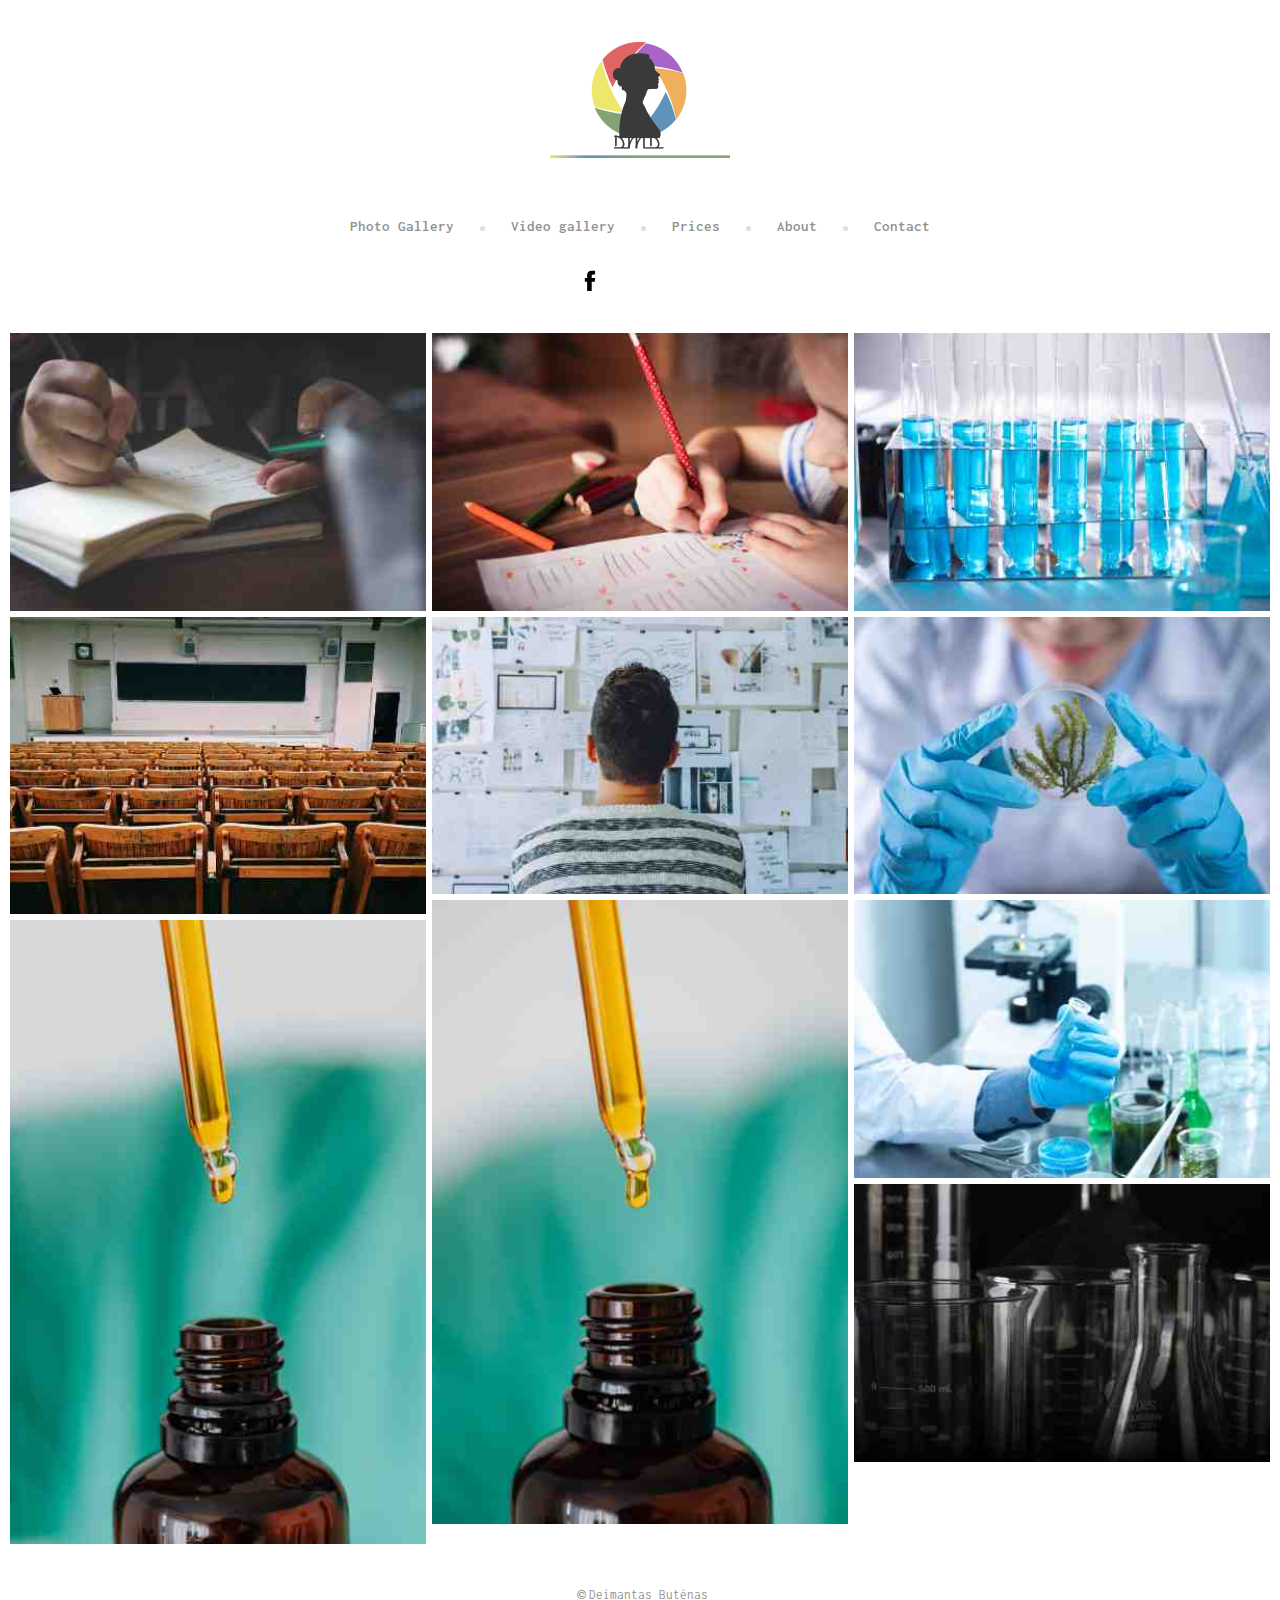
==== project/index.html @ 4a000339 "fixed fb-like-button background bug" ====
<!DOCTYPE html>
<html lang="en">
  <head>
    <!-- Global site tag (gtag.js) - Google Analytics -->

    <meta charset="utf-8" />
    <link rel="icon" href="favicon.ico" />
    <meta name="viewport" content="width=device-width, initial-scale=1.0" />
    <meta name="theme-color" content="#000000" />
    <meta name="description" content="Gallery page"/>
    <meta name="title" content="Photos - DMD">
    <meta name="author" content="Deimantas Butėnas, email@aaa.com">
    <meta name="subject" content="Photo gallery">
    <meta name="url" content="https://www.deimantasbutenas.lt/galleries/">
    <meta http-equiv="X-UA-Compatible" content="IE=edge" />
    
    <!--<link rel="apple-touch-icon" href="%PUBLIC_URL%/logo192.png" />-->

    <link rel="stylesheet" type="text/css" href="styles/global-style.css" media="screen">
    <link rel="stylesheet" type="text/css" href="styles/photo-gallery-style.css" media="screen">
    <link rel="stylesheet" type="text/css" href="styles/lightbox-slides-style.css" media="screen">
    <link href="https://fonts.googleapis.com/css2?family=Inconsolata:wght@400;500;600;700&family=Open+Sans:wght@400;600;700&display=swap" rel="stylesheet">

    <title>Photos - DMD</title>
  </head>
  <body>
    <div id="fb-root"></div>
    <script async defer crossorigin="anonymous" src="https://connect.facebook.net/en_GB/sdk.js#xfbml=1&version=v7.0"></script>
    
    <header class="photo-gallery-header">
      <a href="https://deimantasbutenas.lt/">
        <img src="logo.png" alt="Page logo" title="Go to home page" class="page-logo">
      </a>
      <div class="mobile-navigation-bar noSelect" onclick="toggleMobileNavigation()">
        <div></div>
        <div></div>
        <div></div>
      </div>
      <nav id="top-navigation">
        <ul class="navigation">
          <li>
              <a href="https://deimantasbutenas.lt/galleries/" title="Go to galleries page">Photo Gallery</a>
              <span class="nav-dot"></span>
          </li>
          <li>
              <a href="https://deimantasbutenas.lt/videos/" title="Go to videos page">Video gallery</a>
              <span class="nav-dot"></span>
          </li>
          <li>
            <a href="https://deimantasbutenas.lt/prices/" title="Go to prices page">Prices</a>
            <span class="nav-dot"></span>
          </li>
          <li>
              <a href="https://deimantasbutenas.lt/about/" title="Go to about page">About</a>
              <span class="nav-dot"></span>
          </li>
          <li>
              <a href="https://deimantasbutenas.lt/contact/" title="Go to contact page">Contact</a>
          </li>
        </ul>
      </nav>
      <div id="top-social-media-icons" class="social-media-icons">
          <ul>
              <li>
                <a href="https://facebook.com/" target="_blank" class="fb-icon">             
                  <svg xmlns="http://www.w3.org/2000/svg" width="24px" height="24px" viewBox="0 -150 1000 1000"><path fill="currentColor" d="M570.5 310h144l-17 159h-127v460h-190V469h-95V310h95v-95c0-68 16-119.3 48-154s84.7-52 158-52h126v158h-79c-14.7 0-26.3 1.3-35 4s-15 7-19 13-6.3 12.3-7 19-1.3 16-2 28v79z"></path></svg>
                </a>
              </li>
              <li class="fb-li-element" style="background: url(fb-like-button.png);">
                <div class="fb-like" data-href="https://developers.facebook.com/docs/plugins/" data-width="" data-layout="button_count" data-action="like" data-size="small" data-share="false"></div>
              </li>
          </ul>
      </div>
    </header>

    <main>
        <div class="page-content">
            <!-- Compressed images on page used to open the lightbox -->
            <div class="container all-photos">
                <div class="box cursor" onclick="openModal();currentSlide(1)"><div class="hover-overlay"></div><img class="lazyload" src="images/testgallery/blurry/img1.jpg" data-src="images/testgallery/compressed-small/img1.jpg"></div>
                <div class="box cursor" onclick="openModal();currentSlide(2)"><div class="hover-overlay"></div><img class="lazyload" src="images/testgallery/blurry/img2.jpg" data-src="images/testgallery/compressed-small/img2.jpg"></div>
                <div class="box cursor" onclick="openModal();currentSlide(3)"><div class="hover-overlay"></div><img class="lazyload" src="images/testgallery/blurry/img3.jpg" data-src="images/testgallery/compressed-small/img3.jpg"></div>
                <div class="box cursor" onclick="openModal();currentSlide(4)"><div class="hover-overlay"></div><img class="lazyload" src="images/testgallery/blurry/img4.jpg" data-src="images/testgallery/compressed-small/img4.jpg"></div>
                <div class="box cursor" onclick="openModal();currentSlide(5)"><div class="hover-overlay"></div><img class="lazyload" src="images/testgallery/blurry/img5.jpg" data-src="images/testgallery/compressed-small/img5.jpg"></div>
                <div class="box cursor" onclick="openModal();currentSlide(6)"><div class="hover-overlay"></div><img class="lazyload" src="images/testgallery/blurry/img6.jpg" data-src="images/testgallery/compressed-small/img6.jpg"></div>
                <div class="box cursor" onclick="openModal();currentSlide(7)"><div class="hover-overlay"></div><img class="lazyload" src="images/testgallery/blurry/img7.jpg" data-src="images/testgallery/compressed-small/img7.jpg"></div>
                <div class="box cursor" onclick="openModal();currentSlide(8)"><div class="hover-overlay"></div><img class="lazyload" src="images/testgallery/blurry/img8.jpg" data-src="images/testgallery/compressed-small/img8.jpg"></div>
                <div class="box cursor" onclick="openModal();currentSlide(9)"><div class="hover-overlay"></div><img class="lazyload" src="images/testgallery/blurry/img9.jpg" data-src="images/testgallery/compressed-small/img9.jpg"></div>
                <div class="box cursor" onclick="openModal();currentSlide(10)"><div class="hover-overlay"></div><img class="lazyload" src="images/testgallery/blurry/img10.jpg" data-src="images/testgallery/compressed-small/img10.jpg"></div>
            </div>
    
            <!-- The Modal/Lightbox -->
            <div id="myModal" class="modal">
                <!-- Control button for closing the modal(slides) -->
                <button type="button" class="close cursor" onclick="closeModal()">&times;</button>
            
                <!-- High quality images -->
                <div class="mySlides cursor noSelect">
                  <div onclick="plusSlides(-1)" class="image-overlay-left"></div>
                  <div onclick="plusSlides(1)" class="image-overlay-right"></div>
                  <div class="modal-image-wrapper">
                    <img class="lazyload" data-src="images/testgallery/compressed-big/img1.jpg">
                  </div>
                </div>
                <div class="mySlides cursor noSelect">
                  <div onclick="plusSlides(-1)" class="image-overlay-left"></div>
                  <div onclick="plusSlides(1)" class="image-overlay-right"></div>
                  <div class="modal-image-wrapper">
                    <img class="lazyload" data-src="images/testgallery/compressed-big/img2.jpg">
                  </div>
                </div>
                <div class="mySlides cursor noSelect">
                  <div onclick="plusSlides(-1)" class="image-overlay-left"></div>
                  <div onclick="plusSlides(1)" class="image-overlay-right"></div>
                  <div class="modal-image-wrapper">
                    <img class="lazyload" data-src="images/testgallery/compressed-big/img3.jpg">
                  </div>
                </div>
                <div class="mySlides cursor noSelect">
                  <div onclick="plusSlides(-1)" class="image-overlay-left"></div>
                  <div onclick="plusSlides(1)" class="image-overlay-right"></div>
                  <div class="modal-image-wrapper">
                    <img class="lazyload" data-src="images/testgallery/compressed-big/img4.jpg">
                  </div>
                </div>
                <div class="mySlides cursor noSelect">
                  <div onclick="plusSlides(-1)" class="image-overlay-left"></div>
                  <div onclick="plusSlides(1)" class="image-overlay-right"></div>
                  <div class="modal-image-wrapper">
                    <img class="lazyload" data-src="images/testgallery/compressed-big/img5.jpg">
                  </div>
                </div>
                <div class="mySlides cursor noSelect">
                  <div onclick="plusSlides(-1)" class="image-overlay-left"></div>
                  <div onclick="plusSlides(1)" class="image-overlay-right"></div>
                  <div class="modal-image-wrapper">
                    <img class="lazyload" data-src="images/testgallery/compressed-big/img6.jpg">
                  </div>
                </div>
                <div class="mySlides cursor noSelect">
                  <div onclick="plusSlides(-1)" class="image-overlay-left"></div>
                  <div onclick="plusSlides(1)" class="image-overlay-right"></div>
                  <div class="modal-image-wrapper">
                    <img class="lazyload" data-src="images/testgallery/compressed-big/img7.jpg">
                  </div>
                </div>
                <div class="mySlides cursor noSelect">
                  <div onclick="plusSlides(-1)" class="image-overlay-left"></div>
                  <div onclick="plusSlides(1)" class="image-overlay-right"></div>
                  <div class="modal-image-wrapper">
                    <img class="lazyload" data-src="images/testgallery/compressed-big/img8.jpg">
                  </div>
                </div>
                <div class="mySlides cursor noSelect">
                  <div onclick="plusSlides(-1)" class="image-overlay-left"></div>
                  <div onclick="plusSlides(1)" class="image-overlay-right"></div>
                  <div class="modal-image-wrapper">
                    <img class="lazyload" data-src="images/testgallery/compressed-big/img9.jpg">
                  </div>
                </div>
                <div class="mySlides cursor noSelect">
                  <div onclick="plusSlides(-1)" class="image-overlay-left"></div>
                  <div onclick="plusSlides(1)" class="image-overlay-right"></div>
                  <div class="modal-image-wrapper">
                    <img class="lazyload" data-src="images/testgallery/compressed-big/img10.jpg">
                  </div>
                </div>
            
                <!-- Next/previous image controls -->
                <button type="button" class="prev cursor noSelect" onclick="plusSlides(-1)">
                  <svg width="22" height="42" viewBox="0 0 22 42" xmlns="http://www.w3.org/2000/svg"><path d="M2.615 21L21.708 1.907c.39-.39.39-1.023 0-1.413-.394-.393-1.024-.39-1.414 0l-19.8 19.8C.297 20.49.2 20.744.2 21c0 .257.098.51.293.706l19.8 19.8c.39.39 1.024.39 1.414 0 .393-.393.39-1.023 0-1.413L2.616 21z" fill-rule="evenodd"></path></svg>
                </button>

                <button type="button" class="next cursor noSelect" onclick="plusSlides(1)">
                  <svg width="22" height="42" viewBox="0 0 22 42" xmlns="http://www.w3.org/2000/svg"><path d="M19.385 21L.292 40.093c-.39.39-.39 1.023 0 1.413.394.393 1.024.39 1.414 0l19.8-19.8c.196-.195.293-.45.293-.705 0-.257-.098-.51-.293-.706L1.707.494C1.316.103.682.103.292.493c-.393.393-.39 1.023 0 1.413L19.384 21z" fill-rule="evenodd"></path></svg>
                </button>
            
                <!-- Thumbnail images -->
                <div class="scrolling-thumbnail-row">
                    <div class="column"><img class="lightbox-thumbnail cursor" src="images/testgallery/thumbnails/img1.jpg" onclick="currentSlide(1)"></div>
                    <div class="column"><img class="lightbox-thumbnail cursor" src="images/testgallery/thumbnails/img2.jpg" onclick="currentSlide(2)"></div>
                    <div class="column"><img class="lightbox-thumbnail cursor" src="images/testgallery/thumbnails/img3.jpg" onclick="currentSlide(3)"></div>
                    <div class="column"><img class="lightbox-thumbnail cursor" src="images/testgallery/thumbnails/img4.jpg" onclick="currentSlide(4)"></div>
                    <div class="column"><img class="lightbox-thumbnail cursor" src="images/testgallery/thumbnails/img5.jpg" onclick="currentSlide(5)"></div>
                    <div class="column"><img class="lightbox-thumbnail cursor" src="images/testgallery/thumbnails/img6.jpg" onclick="currentSlide(6)"></div>
                    <div class="column"><img class="lightbox-thumbnail cursor" src="images/testgallery/thumbnails/img7.jpg" onclick="currentSlide(7)"></div>
                    <div class="column"><img class="lightbox-thumbnail cursor" src="images/testgallery/thumbnails/img8.jpg" onclick="currentSlide(8)"></div>
                    <div class="column"><img class="lightbox-thumbnail cursor" src="images/testgallery/thumbnails/img9.jpg" onclick="currentSlide(9)"></div>
                    <div class="column"><img class="lightbox-thumbnail cursor" src="images/testgallery/thumbnails/img10.jpg" onclick="currentSlide(10)"></div>
                </div>
            </div>
        </div>
    </main>

    <footer>
      <div class="footer-content">
        <span>&#169;</span>
        <p>Deimantas Butėnas</p>
      </div>
    </footer>

    <script src="scripts/observe-fb-like-button.js"></script>
    <script src="https://cdn.jsdelivr.net/npm/vanilla-lazyload@16.1.0/dist/lazyload.min.js"></script>
    <script src="scripts/lazyload.js"></script>
    <script src="scripts/toggle-mobile-navigation.js"></script>
    <script src="scripts/lightbox-modal-script.js"></script>
    <script src="scripts/swipe-events.js"></script>
  </body>
</html>
---- project/styles/global-style.css ----
@-webkit-keyframes transitionIn {
  from {
    opacity: 0;
  }
  to {
    opacity: 1;
  }
}

@keyframes transitionIn {
  from {
    opacity: 0;
  }
  to {
    opacity: 1;
  }
}

html, body {
  font-family: 'Inconsolata', monospace !important;
  scroll-behavior: smooth;
  -webkit-box-sizing: border-box;
          box-sizing: border-box;
  margin: 0;
  padding: 0;
  height: 100%;
  font-family: sans-serif;
  display: -webkit-box;
  display: -ms-flexbox;
  display: flex;
  -webkit-box-orient: vertical;
  -webkit-box-direction: normal;
      -ms-flex-direction: column;
          flex-direction: column;
  -webkit-animation: transitionIn 0.3s;
          animation: transitionIn 0.3s;
}

header {
  height: 300px;
  text-align: center;
  margin-bottom: 24px;
}

header .page-logo {
  width: auto;
  height: 200px;
}

header .mobile-navigation-bar {
  display: none;
  position: absolute;
  right: 0;
  margin: 28px 16px 0 0;
  padding: 8px;
  cursor: pointer;
}

header .mobile-navigation-bar div {
  width: 20px;
  height: 3px;
  background-color: #919191;
  margin: 3px 0;
  -webkit-user-select: none;
     -moz-user-select: none;
      -ms-user-select: none;
          user-select: none;
}

header h1 a,
header ul.navigation a {
  text-decoration: none;
  color: #919191;
  cursor: pointer;
}

header ul {
  padding: 0;
}

header nav ul li a {
  -webkit-transition: color 0.2s;
  transition: color 0.2s;
}

header nav ul span.nav-dot {
  margin: 0 18px;
  height: 5px;
  width: 5px;
  border-radius: 50%;
  display: inline-block;
  background-color: #dedede;
}

header .social-media-icons ul {
  margin: 30px 5px 0 0;
}

header .social-media-icons ul a {
  text-decoration: none;
}

header .social-media-icons ul a svg {
  color: black;
}

header .social-media-icons .fb-icon {
  position: relative;
  top: 3px;
}

header .social-media-icons .fb-icon svg {
  -webkit-transition: color 0.15s;
  transition: color 0.15s;
}

header .social-media-icons li.fb-li-element {
  position: relative;
  display: inline-block;
  vertical-align: bottom;
  width: 87px;
  height: 20px;
}

header nav,
header div.social-media-icons {
  color: #919191;
  font-size: 15px;
  font-weight: 600;
  margin-bottom: 8px;
}

header nav ul li,
header div.social-media-icons ul li {
  display: inline;
}

main {
  font-family: 'Open Sans', sans-serif !important;
  letter-spacing: -0.2px;
}

main .container .box a {
  text-decoration: none;
}

main .container .box .box-title {
  display: -webkit-box;
  display: -ms-flexbox;
  display: flex;
  -webkit-box-align: center;
      -ms-flex-align: center;
          align-items: center;
  -webkit-box-pack: center;
      -ms-flex-pack: center;
          justify-content: center;
  word-wrap: break-word;
}

main .container .box .box-title p {
  color: #2c2c2c;
  margin: 0;
  letter-spacing: 0.25px;
  font-weight: 600;
  padding-left: 12px;
  padding-right: 12px;
  text-decoration: none;
}

footer {
  height: 80px;
  margin-top: auto;
  text-align: center;
}

footer div.footer-content {
  padding: 24px;
  color: #919191;
  font-size: 13px;
}

footer div.footer-content span {
  position: relative;
  left: 4px;
  font-size: 18px;
}

footer div.footer-content p {
  display: inline;
}

.displayOff {
  display: none;
}

.scroll-lock {
  overflow: hidden;
}

.cursor {
  cursor: pointer;
}

/* if screen width is 768px or smaller,
   change header navigation to mobile design */
@media (max-width: 768px) {
  header {
    text-align: left;
    height: 100px;
    border-bottom: 1px solid rgba(200, 200, 200, 0.4);
    -webkit-box-shadow: 0 0 2px rgba(200, 200, 200, 0.3);
            box-shadow: 0 0 2px rgba(200, 200, 200, 0.3);
  }
  header .page-logo {
    height: 100px;
    margin-left: 20px;
  }
  header #top-navigation {
    padding-top: 2px;
  }
  header nav {
    display: none;
    margin: 15px 0;
  }
  header .mobile-navigation-visible {
    display: block;
  }
  header .mobile-navigation-hidden {
    display: none;
  }
  header div.social-media-icons {
    padding: 0;
  }
  header .social-media-icons {
    visibility: hidden;
    position: absolute;
    top: -1000px;
    text-align: center;
    padding: 0;
  }
  header .mobile-socials-visible {
    visibility: visible;
    position: relative;
    top: 0;
    padding-top: 0;
  }
  header .mobile-socials-hidden {
    visibility: hidden;
    position: absolute;
    top: -1000px;
  }
  header ul.navigation {
    text-align: center;
  }
  header ul.navigation li {
    display: block;
    margin-top: 18px;
  }
  header ul.navigation li a {
    font-size: 16px;
  }
  header ul.navigation li span {
    display: none;
  }
  header .mobile-navigation-bar {
    display: inline-block;
  }
  header h1 {
    display: inline-block;
    padding: 10px 0 12px 24px;
  }
  /* HEIGHT media queries for landscape navigation view*/
}

@media (max-width: 768px) and (max-height: 365px) {
  header ul.navigation {
    -webkit-columns: 2;
            columns: 2;
    padding: 0 20px;
  }
  header .social-media-icons ul {
    margin: 50px 15px 0 10px;
  }
}

@media (max-width: 768px) and (max-height: 320px) {
  header .social-media-icons ul {
    margin-top: 20px;
  }
}

@media (max-width: 768px) and (max-height: 280px) {
  header ul.navigation li {
    margin-top: 6px;
  }
  header .social-media-icons ul {
    margin-top: 0;
  }
}

@media (max-width: 768px) and (max-height: 245px) {
  header nav {
    margin: 0;
  }
  header ul.navigation {
    margin: 8px 0 0;
  }
}

/* all following media queries are for resizing gallery/video title text */
@media (min-width: 601px) {
  .box-title {
    padding: 10px 0;
    height: 75px;
  }
}

@media (max-width: 600px) {
  .box-title {
    padding: 6px 0;
    height: 62px;
  }
}

@media (max-width: 360px) {
  .box-title {
    padding: 8px 0;
    height: 50px;
  }
}

@media (min-width: 301px) {
  .box-title p {
    font-size: 15px;
  }
}

@media (max-width: 300px) {
  .box-title p {
    font-size: 14px;
  }
}

@media (max-width: 200px) {
  .box-title p {
    font-size: 12px;
  }
}

/* hover effects only on screen width of 1025px and more*/
@media (min-width: 1025px) {
  nav ul li a:hover {
    color: black;
  }
  .social-media-icons ul a svg:hover {
    color: #1877f2;
  }
}

/*IE10+ CSS here*/
@media all and (-ms-high-contrast: none), (-ms-high-contrast: active) {
  header .social-media-icons .fb-icon {
    top: 1px;
  }
}
/*# sourceMappingURL=global-style.css.map */
---- project/styles/photo-gallery-style.css ----
.container {
  -webkit-columns: 3;
          columns: 3;
  width: 1200px;
  -webkit-column-gap: 6px;
          column-gap: 6px;
  margin: 10px auto;
}

.container .box {
  overflow: hidden;
  text-align: center;
  position: relative;
  width: 100%;
  padding-bottom: 6px;
  -webkit-column-break-inside: avoid;
          break-inside: avoid;
}

.container .box img {
  width: 100%;
  height: 100%;
  vertical-align: top;
}

.container .box .hover-overlay {
  position: absolute;
  width: 100%;
  height: 100%;
  background-color: black;
  opacity: 0;
  -webkit-transition: all 0.25s ease-in-out;
  transition: all 0.25s ease-in-out;
}

.container .box .hover-overlay:hover {
  opacity: 0.5;
}

.container .box-border {
  border: 1px solid rgba(145, 145, 145, 0.5);
  border-bottom: none;
  margin-bottom: 22px;
}

@media (max-width: 1280px) {
  .container {
    -webkit-columns: 3;
            columns: 3;
    width: calc(100% - 20px);
    padding: 0;
  }
}

@media (max-width: 768px) {
  .container {
    width: 100%;
  }
}

@media (max-width: 520px) {
  .container {
    -webkit-columns: 2;
            columns: 2;
  }
}

@media (max-width: 360px) {
  .container {
    -webkit-columns: 1;
            columns: 1;
  }
}

/* hover effects only on screen width of 1025px and more*/
@media (max-width: 1024px) {
  .container .box .hover-overlay {
    display: none;
  }
}

/*IE10+ CSS here*/
@media all and (-ms-high-contrast: none), (-ms-high-contrast: active) {
  .photo-gallery-header {
    height: 0;
    padding-bottom: 316px;
  }
  .image-overlay-left,
  .image-overlay-right {
    top: 0;
  }
}

@media all and (-ms-high-contrast: none) and (max-width: 768px), (-ms-high-contrast: active) and (max-width: 768px) {
  .photo-gallery-header {
    height: 0;
    padding-bottom: 100px;
  }
}
/*# sourceMappingURL=photo-gallery-style.css.map */
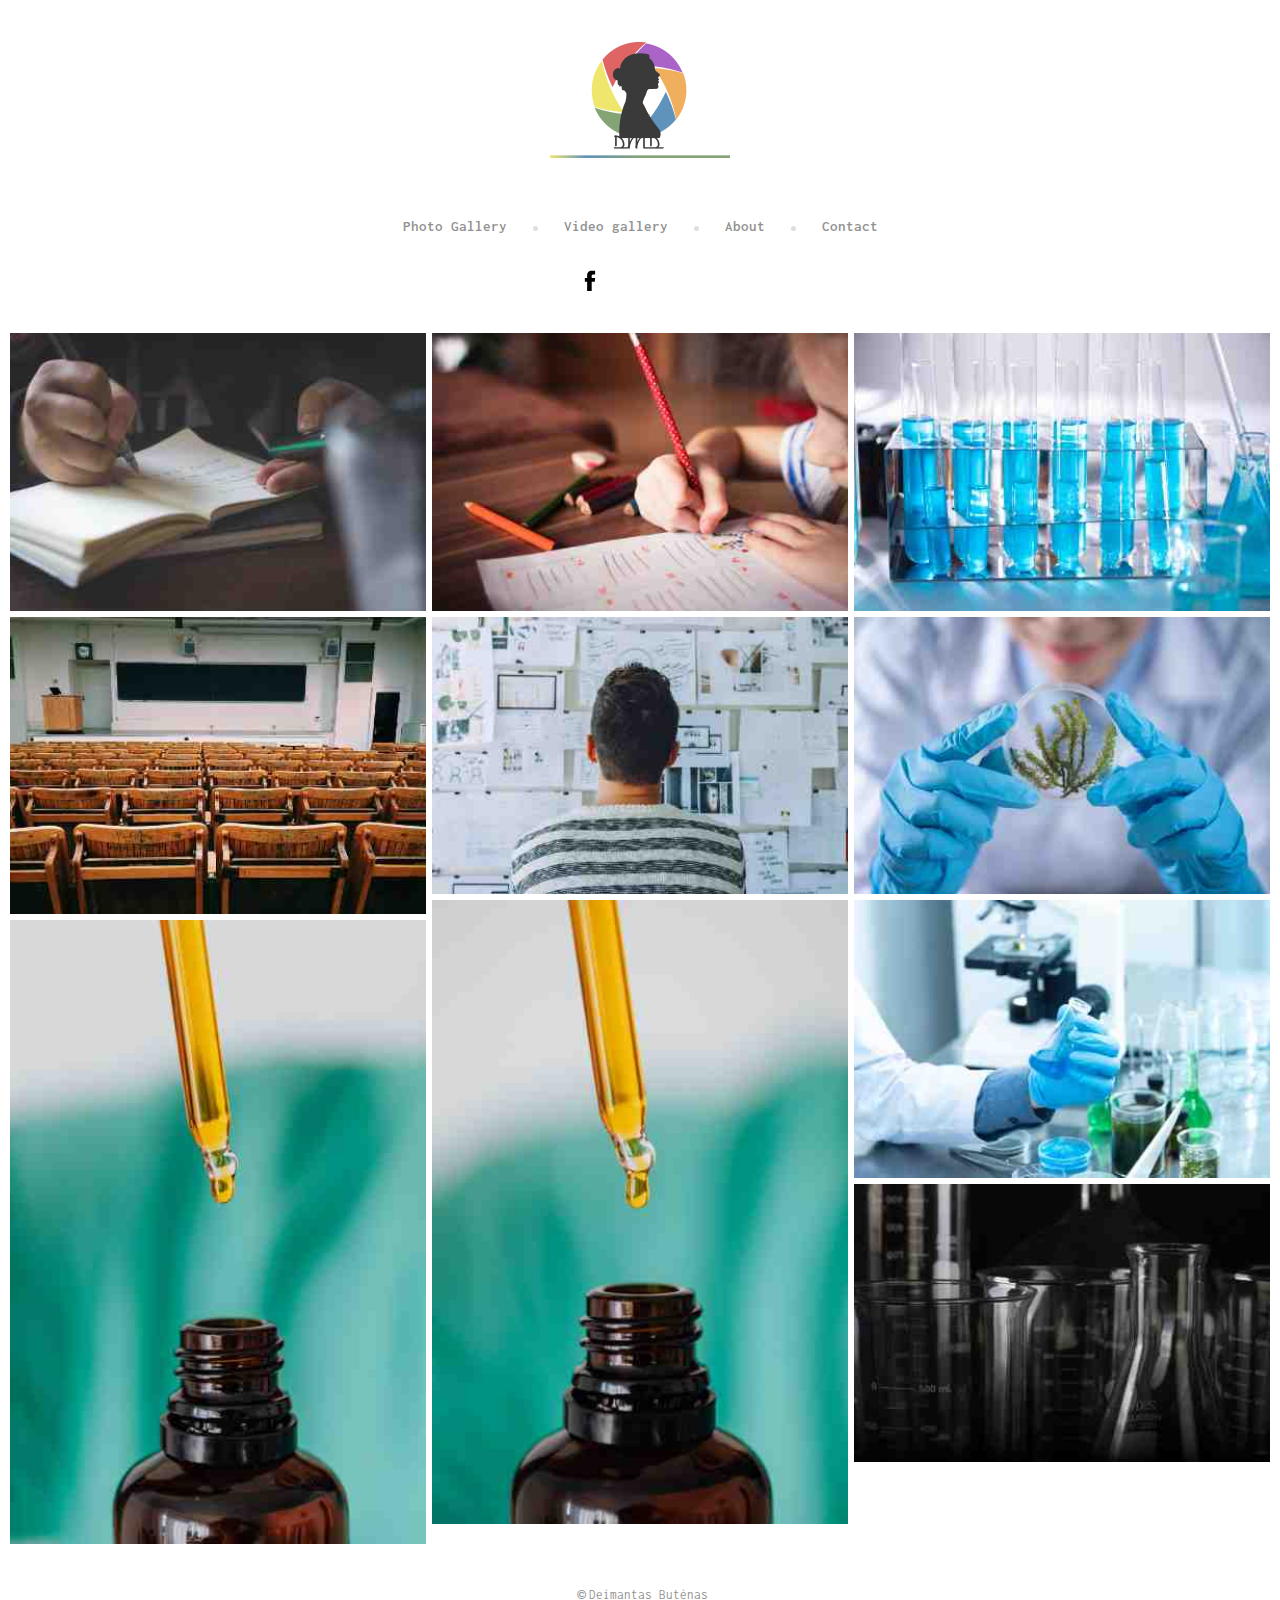
==== commit eba036e0: "minor styling fixes" ====
--- a/project/index.html
+++ b/project/index.html
@@ -28,8 +28,8 @@
     <script async defer crossorigin="anonymous" src="https://connect.facebook.net/en_GB/sdk.js#xfbml=1&version=v7.0"></script>
     
     <header class="photo-gallery-header">
-      <a href="https://deimantasbutenas.lt/">
-        <img src="logo.png" alt="Page logo" title="Go to home page" class="page-logo">
+      <a href="https://deimantasbutenas.lt/" class="page-logo">
+        <img src="logo.png" alt="Page logo" title="Go to home page">
       </a>
       <div class="mobile-navigation-bar noSelect" onclick="toggleMobileNavigation()">
         <div></div>
@@ -45,10 +45,6 @@
           <li>
               <a href="https://deimantasbutenas.lt/videos/" title="Go to videos page">Video gallery</a>
               <span class="nav-dot"></span>
-          </li>
-          <li>
-            <a href="https://deimantasbutenas.lt/prices/" title="Go to prices page">Prices</a>
-            <span class="nav-dot"></span>
           </li>
           <li>
               <a href="https://deimantasbutenas.lt/about/" title="Go to about page">About</a>
--- a/project/styles/global-style.css
+++ b/project/styles/global-style.css
@@ -42,7 +42,7 @@
   margin-bottom: 24px;
 }
 
-header .page-logo {
+header .page-logo img {
   width: auto;
   height: 200px;
 }
@@ -201,9 +201,18 @@
   cursor: pointer;
 }
 
+.noSelect {
+  -webkit-touch-callout: none;
+  -webkit-user-select: none;
+  -moz-user-select: none;
+  -ms-user-select: none;
+  user-select: none;
+  -webkit-tap-highlight-color: rgba(255, 255, 255, 0);
+}
+
 /* if screen width is 768px or smaller,
    change header navigation to mobile design */
-@media (max-width: 768px) {
+@media only screen and (max-width: 768px) {
   header {
     text-align: left;
     height: 100px;
@@ -211,7 +220,7 @@
     -webkit-box-shadow: 0 0 2px rgba(200, 200, 200, 0.3);
             box-shadow: 0 0 2px rgba(200, 200, 200, 0.3);
   }
-  header .page-logo {
+  header .page-logo img {
     height: 100px;
     margin-left: 20px;
   }
@@ -272,7 +281,7 @@
   /* HEIGHT media queries for landscape navigation view*/
 }
 
-@media (max-width: 768px) and (max-height: 365px) {
+@media only screen and (max-width: 768px) and (max-height: 365px) {
   header ul.navigation {
     -webkit-columns: 2;
             columns: 2;
@@ -283,13 +292,13 @@
   }
 }
 
-@media (max-width: 768px) and (max-height: 320px) {
+@media only screen and (max-width: 768px) and (max-height: 320px) {
   header .social-media-icons ul {
     margin-top: 20px;
   }
 }
 
-@media (max-width: 768px) and (max-height: 280px) {
+@media only screen and (max-width: 768px) and (max-height: 280px) {
   header ul.navigation li {
     margin-top: 6px;
   }
@@ -298,7 +307,7 @@
   }
 }
 
-@media (max-width: 768px) and (max-height: 245px) {
+@media only screen and (max-width: 768px) and (max-height: 245px) {
   header nav {
     margin: 0;
   }
@@ -307,48 +316,61 @@
   }
 }
 
+@media only screen and (max-width: 170px) {
+  header {
+    padding-top: 100px;
+  }
+  header .mobile-navigation-bar {
+    margin-top: -72px;
+    right: 25%;
+  }
+  header .page-logo {
+    display: none;
+  }
+}
+
 /* all following media queries are for resizing gallery/video title text */
-@media (min-width: 601px) {
+@media only screen and (min-width: 601px) {
   .box-title {
     padding: 10px 0;
     height: 75px;
   }
 }
 
-@media (max-width: 600px) {
+@media only screen and (max-width: 600px) {
   .box-title {
     padding: 6px 0;
     height: 62px;
   }
 }
 
-@media (max-width: 360px) {
+@media only screen and (max-width: 360px) {
   .box-title {
     padding: 8px 0;
     height: 50px;
   }
 }
 
-@media (min-width: 301px) {
+@media only screen and (min-width: 301px) {
   .box-title p {
     font-size: 15px;
   }
 }
 
-@media (max-width: 300px) {
+@media only screen and (max-width: 300px) {
   .box-title p {
     font-size: 14px;
   }
 }
 
-@media (max-width: 200px) {
+@media only screen and (max-width: 200px) {
   .box-title p {
     font-size: 12px;
   }
 }
 
 /* hover effects only on screen width of 1025px and more*/
-@media (min-width: 1025px) {
+@media only screen and (min-width: 1025px) {
   nav ul li a:hover {
     color: black;
   }
@@ -358,7 +380,7 @@
 }
 
 /*IE10+ CSS here*/
-@media all and (-ms-high-contrast: none), (-ms-high-contrast: active) {
+@media only screen and (-ms-high-contrast: none), (-ms-high-contrast: active) {
   header .social-media-icons .fb-icon {
     top: 1px;
   }
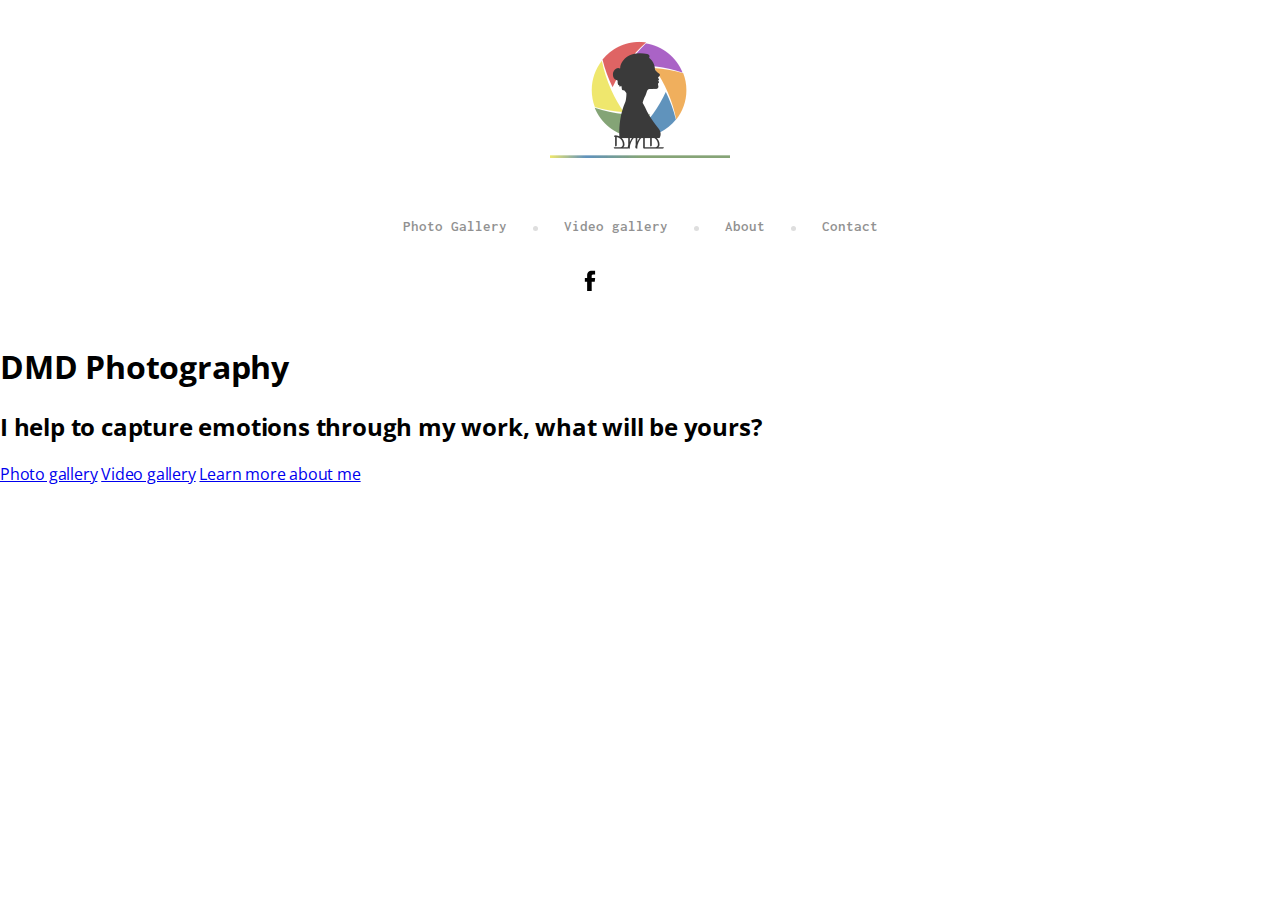
==== commit c53ff4fd: "updating meta tags for twitter and facebook" ====
--- a/project/index.html
+++ b/project/index.html
@@ -2,33 +2,50 @@
 <html lang="en">
   <head>
     <!-- Global site tag (gtag.js) - Google Analytics -->
+    <script async src="https://www.googletagmanager.com/gtag/js?id=UA-175798206-1"></script>
+    <script>
+      window.dataLayer = window.dataLayer || [];
+      function gtag(){dataLayer.push(arguments);}
+      gtag('js', new Date());
+
+      gtag('config', 'UA-175798206-1');
+    </script>
 
     <meta charset="utf-8" />
-    <link rel="icon" href="favicon.ico" />
-    <meta name="viewport" content="width=device-width, initial-scale=1.0" />
-    <meta name="theme-color" content="#000000" />
-    <meta name="description" content="Gallery page"/>
-    <meta name="title" content="Photos - DMD">
-    <meta name="author" content="Deimantas Butėnas, email@aaa.com">
-    <meta name="subject" content="Photo gallery">
-    <meta name="url" content="https://www.deimantasbutenas.lt/galleries/">
     <meta http-equiv="X-UA-Compatible" content="IE=edge" />
+    <link rel="icon" type="image/png" sizes="32x32" href="../../../favicon-32x32.png" />
+    <link rel="icon" type="image/png" sizes="16x16" href="../../../favicon-16x16.png" />
+    <meta name="title" content="Frontend developer Deimantas Butėnas" />
+    <meta name="description" content="A portfolio website of Deimantas Butėnas where you can see his work!" />
+    <meta name="keywords" content="web development, frontend, portfolio, design, web design" />
+    <link rel="canonical" href="https://www.deimantasbutenas.lt/" />
+
+    <meta property="og:type" content="website" />
+    <meta property="og:url" content="https://www.deimantasbutenas.lt/" />
+    <meta property="og:title" content="Frontend developer Deimantas Butėnas" />
+    <meta property="og:description" content="A portfolio website of Deimantas Butėnas where you can see his work!" />
+    <meta property="og:image" content="https://www.deimantasbutenas.lt/meta-og-image.png" />
+
+    <meta property="twitter:card" content="summary_large_image" />
+    <meta property="twitter:url" content="https://www.deimantasbutenas.lt/" />
+    <meta property="twitter:title" content="Frontend developer Deimantas Butėnas" />
+    <meta property="twitter:description" content="A portfolio website of Deimantas Butėnas where you can see his work!" />
+    <meta property="twitter:image" content="https://www.deimantasbutenas.lt/meta-og-image.png" />
     
     <!--<link rel="apple-touch-icon" href="%PUBLIC_URL%/logo192.png" />-->
 
     <link rel="stylesheet" type="text/css" href="styles/global-style.css" media="screen">
-    <link rel="stylesheet" type="text/css" href="styles/photo-gallery-style.css" media="screen">
-    <link rel="stylesheet" type="text/css" href="styles/lightbox-slides-style.css" media="screen">
+    <link rel="stylesheet" type="text/css" href="styles/home-style.css" media="screen">
     <link href="https://fonts.googleapis.com/css2?family=Inconsolata:wght@400;500;600;700&family=Open+Sans:wght@400;600;700&display=swap" rel="stylesheet">
 
-    <title>Photos - DMD</title>
+    <title>DMD - Project 1 - Home</title>
   </head>
   <body>
     <div id="fb-root"></div>
     <script async defer crossorigin="anonymous" src="https://connect.facebook.net/en_GB/sdk.js#xfbml=1&version=v7.0"></script>
     
     <header class="photo-gallery-header">
-      <a href="https://deimantasbutenas.lt/" class="page-logo">
+      <a href="https://deimantasbutenas.lt/projects/1/preview/" class="page-logo">
         <img src="logo.png" alt="Page logo" title="Go to home page">
       </a>
       <div class="mobile-navigation-bar noSelect" onclick="toggleMobileNavigation()">
@@ -39,19 +56,19 @@
       <nav id="top-navigation">
         <ul class="navigation">
           <li>
-              <a href="https://deimantasbutenas.lt/galleries/" title="Go to galleries page">Photo Gallery</a>
+              <a href="https://deimantasbutenas.lt/projects/1/preview/galleries/" title="Go to galleries page">Photo Gallery</a>
               <span class="nav-dot"></span>
           </li>
           <li>
-              <a href="https://deimantasbutenas.lt/videos/" title="Go to videos page">Video gallery</a>
+              <a href="https://deimantasbutenas.lt/projects/1/preview/videos/" title="Go to videos page">Video gallery</a>
               <span class="nav-dot"></span>
           </li>
           <li>
-              <a href="https://deimantasbutenas.lt/about/" title="Go to about page">About</a>
+              <a href="https://deimantasbutenas.lt/projects/1/preview/about/" title="Go to about page">About</a>
               <span class="nav-dot"></span>
           </li>
           <li>
-              <a href="https://deimantasbutenas.lt/contact/" title="Go to contact page">Contact</a>
+              <a href="https://deimantasbutenas.lt/projects/1/preview/contact/" title="Go to contact page">Contact</a>
           </li>
         </ul>
       </nav>
@@ -71,135 +88,21 @@
 
     <main>
         <div class="page-content">
-            <!-- Compressed images on page used to open the lightbox -->
-            <div class="container all-photos">
-                <div class="box cursor" onclick="openModal();currentSlide(1)"><div class="hover-overlay"></div><img class="lazyload" src="images/testgallery/blurry/img1.jpg" data-src="images/testgallery/compressed-small/img1.jpg"></div>
-                <div class="box cursor" onclick="openModal();currentSlide(2)"><div class="hover-overlay"></div><img class="lazyload" src="images/testgallery/blurry/img2.jpg" data-src="images/testgallery/compressed-small/img2.jpg"></div>
-                <div class="box cursor" onclick="openModal();currentSlide(3)"><div class="hover-overlay"></div><img class="lazyload" src="images/testgallery/blurry/img3.jpg" data-src="images/testgallery/compressed-small/img3.jpg"></div>
-                <div class="box cursor" onclick="openModal();currentSlide(4)"><div class="hover-overlay"></div><img class="lazyload" src="images/testgallery/blurry/img4.jpg" data-src="images/testgallery/compressed-small/img4.jpg"></div>
-                <div class="box cursor" onclick="openModal();currentSlide(5)"><div class="hover-overlay"></div><img class="lazyload" src="images/testgallery/blurry/img5.jpg" data-src="images/testgallery/compressed-small/img5.jpg"></div>
-                <div class="box cursor" onclick="openModal();currentSlide(6)"><div class="hover-overlay"></div><img class="lazyload" src="images/testgallery/blurry/img6.jpg" data-src="images/testgallery/compressed-small/img6.jpg"></div>
-                <div class="box cursor" onclick="openModal();currentSlide(7)"><div class="hover-overlay"></div><img class="lazyload" src="images/testgallery/blurry/img7.jpg" data-src="images/testgallery/compressed-small/img7.jpg"></div>
-                <div class="box cursor" onclick="openModal();currentSlide(8)"><div class="hover-overlay"></div><img class="lazyload" src="images/testgallery/blurry/img8.jpg" data-src="images/testgallery/compressed-small/img8.jpg"></div>
-                <div class="box cursor" onclick="openModal();currentSlide(9)"><div class="hover-overlay"></div><img class="lazyload" src="images/testgallery/blurry/img9.jpg" data-src="images/testgallery/compressed-small/img9.jpg"></div>
-                <div class="box cursor" onclick="openModal();currentSlide(10)"><div class="hover-overlay"></div><img class="lazyload" src="images/testgallery/blurry/img10.jpg" data-src="images/testgallery/compressed-small/img10.jpg"></div>
-            </div>
-    
-            <!-- The Modal/Lightbox -->
-            <div id="myModal" class="modal">
-                <!-- Control button for closing the modal(slides) -->
-                <button type="button" class="close cursor" onclick="closeModal()">&times;</button>
-            
-                <!-- High quality images -->
-                <div class="mySlides cursor noSelect">
-                  <div onclick="plusSlides(-1)" class="image-overlay-left"></div>
-                  <div onclick="plusSlides(1)" class="image-overlay-right"></div>
-                  <div class="modal-image-wrapper">
-                    <img class="lazyload" data-src="images/testgallery/compressed-big/img1.jpg">
-                  </div>
-                </div>
-                <div class="mySlides cursor noSelect">
-                  <div onclick="plusSlides(-1)" class="image-overlay-left"></div>
-                  <div onclick="plusSlides(1)" class="image-overlay-right"></div>
-                  <div class="modal-image-wrapper">
-                    <img class="lazyload" data-src="images/testgallery/compressed-big/img2.jpg">
-                  </div>
-                </div>
-                <div class="mySlides cursor noSelect">
-                  <div onclick="plusSlides(-1)" class="image-overlay-left"></div>
-                  <div onclick="plusSlides(1)" class="image-overlay-right"></div>
-                  <div class="modal-image-wrapper">
-                    <img class="lazyload" data-src="images/testgallery/compressed-big/img3.jpg">
-                  </div>
-                </div>
-                <div class="mySlides cursor noSelect">
-                  <div onclick="plusSlides(-1)" class="image-overlay-left"></div>
-                  <div onclick="plusSlides(1)" class="image-overlay-right"></div>
-                  <div class="modal-image-wrapper">
-                    <img class="lazyload" data-src="images/testgallery/compressed-big/img4.jpg">
-                  </div>
-                </div>
-                <div class="mySlides cursor noSelect">
-                  <div onclick="plusSlides(-1)" class="image-overlay-left"></div>
-                  <div onclick="plusSlides(1)" class="image-overlay-right"></div>
-                  <div class="modal-image-wrapper">
-                    <img class="lazyload" data-src="images/testgallery/compressed-big/img5.jpg">
-                  </div>
-                </div>
-                <div class="mySlides cursor noSelect">
-                  <div onclick="plusSlides(-1)" class="image-overlay-left"></div>
-                  <div onclick="plusSlides(1)" class="image-overlay-right"></div>
-                  <div class="modal-image-wrapper">
-                    <img class="lazyload" data-src="images/testgallery/compressed-big/img6.jpg">
-                  </div>
-                </div>
-                <div class="mySlides cursor noSelect">
-                  <div onclick="plusSlides(-1)" class="image-overlay-left"></div>
-                  <div onclick="plusSlides(1)" class="image-overlay-right"></div>
-                  <div class="modal-image-wrapper">
-                    <img class="lazyload" data-src="images/testgallery/compressed-big/img7.jpg">
-                  </div>
-                </div>
-                <div class="mySlides cursor noSelect">
-                  <div onclick="plusSlides(-1)" class="image-overlay-left"></div>
-                  <div onclick="plusSlides(1)" class="image-overlay-right"></div>
-                  <div class="modal-image-wrapper">
-                    <img class="lazyload" data-src="images/testgallery/compressed-big/img8.jpg">
-                  </div>
-                </div>
-                <div class="mySlides cursor noSelect">
-                  <div onclick="plusSlides(-1)" class="image-overlay-left"></div>
-                  <div onclick="plusSlides(1)" class="image-overlay-right"></div>
-                  <div class="modal-image-wrapper">
-                    <img class="lazyload" data-src="images/testgallery/compressed-big/img9.jpg">
-                  </div>
-                </div>
-                <div class="mySlides cursor noSelect">
-                  <div onclick="plusSlides(-1)" class="image-overlay-left"></div>
-                  <div onclick="plusSlides(1)" class="image-overlay-right"></div>
-                  <div class="modal-image-wrapper">
-                    <img class="lazyload" data-src="images/testgallery/compressed-big/img10.jpg">
-                  </div>
-                </div>
-            
-                <!-- Next/previous image controls -->
-                <button type="button" class="prev cursor noSelect" onclick="plusSlides(-1)">
-                  <svg width="22" height="42" viewBox="0 0 22 42" xmlns="http://www.w3.org/2000/svg"><path d="M2.615 21L21.708 1.907c.39-.39.39-1.023 0-1.413-.394-.393-1.024-.39-1.414 0l-19.8 19.8C.297 20.49.2 20.744.2 21c0 .257.098.51.293.706l19.8 19.8c.39.39 1.024.39 1.414 0 .393-.393.39-1.023 0-1.413L2.616 21z" fill-rule="evenodd"></path></svg>
-                </button>
-
-                <button type="button" class="next cursor noSelect" onclick="plusSlides(1)">
-                  <svg width="22" height="42" viewBox="0 0 22 42" xmlns="http://www.w3.org/2000/svg"><path d="M19.385 21L.292 40.093c-.39.39-.39 1.023 0 1.413.394.393 1.024.39 1.414 0l19.8-19.8c.196-.195.293-.45.293-.705 0-.257-.098-.51-.293-.706L1.707.494C1.316.103.682.103.292.493c-.393.393-.39 1.023 0 1.413L19.384 21z" fill-rule="evenodd"></path></svg>
-                </button>
-            
-                <!-- Thumbnail images -->
-                <div class="scrolling-thumbnail-row">
-                    <div class="column"><img class="lightbox-thumbnail cursor" src="images/testgallery/thumbnails/img1.jpg" onclick="currentSlide(1)"></div>
-                    <div class="column"><img class="lightbox-thumbnail cursor" src="images/testgallery/thumbnails/img2.jpg" onclick="currentSlide(2)"></div>
-                    <div class="column"><img class="lightbox-thumbnail cursor" src="images/testgallery/thumbnails/img3.jpg" onclick="currentSlide(3)"></div>
-                    <div class="column"><img class="lightbox-thumbnail cursor" src="images/testgallery/thumbnails/img4.jpg" onclick="currentSlide(4)"></div>
-                    <div class="column"><img class="lightbox-thumbnail cursor" src="images/testgallery/thumbnails/img5.jpg" onclick="currentSlide(5)"></div>
-                    <div class="column"><img class="lightbox-thumbnail cursor" src="images/testgallery/thumbnails/img6.jpg" onclick="currentSlide(6)"></div>
-                    <div class="column"><img class="lightbox-thumbnail cursor" src="images/testgallery/thumbnails/img7.jpg" onclick="currentSlide(7)"></div>
-                    <div class="column"><img class="lightbox-thumbnail cursor" src="images/testgallery/thumbnails/img8.jpg" onclick="currentSlide(8)"></div>
-                    <div class="column"><img class="lightbox-thumbnail cursor" src="images/testgallery/thumbnails/img9.jpg" onclick="currentSlide(9)"></div>
-                    <div class="column"><img class="lightbox-thumbnail cursor" src="images/testgallery/thumbnails/img10.jpg" onclick="currentSlide(10)"></div>
-                </div>
-            </div>
+          <section>
+            <h1>DMD Photography</h1>
+            <h2>I help to capture <span>emotions</span> through my work, what will be <span>yours</span>?</h2>
+            <a href="https://deimantasbutenas.lt/projects/1/preview/galleries/">Photo gallery</a>
+            <a href="https://deimantasbutenas.lt/projects/1/preview/videos/">Video gallery</a>
+            <a href="https://deimantasbutenas.lt/projects/1/preview/about/">Learn more about me</a>
+          </section>
+          <aside>
+            <img id="camera" src="./camera.svg" onerror="changeToPNG" alt="">
+          </aside>
         </div>
     </main>
 
-    <footer>
-      <div class="footer-content">
-        <span>&#169;</span>
-        <p>Deimantas Butėnas</p>
-      </div>
-    </footer>
-
     <script src="scripts/observe-fb-like-button.js"></script>
-    <script src="https://cdn.jsdelivr.net/npm/vanilla-lazyload@16.1.0/dist/lazyload.min.js"></script>
-    <script src="scripts/lazyload.js"></script>
     <script src="scripts/toggle-mobile-navigation.js"></script>
-    <script src="scripts/lightbox-modal-script.js"></script>
-    <script src="scripts/swipe-events.js"></script>
+    <script>function changeToPNG(e){e.target.src="./camera.png"}</script>
   </body>
 </html>--- a/project/styles/global-style.css
+++ b/project/styles/global-style.css
@@ -190,7 +190,7 @@
 }
 
 .displayOff {
-  display: none;
+  display: none !important;
 }
 
 .scroll-lock {
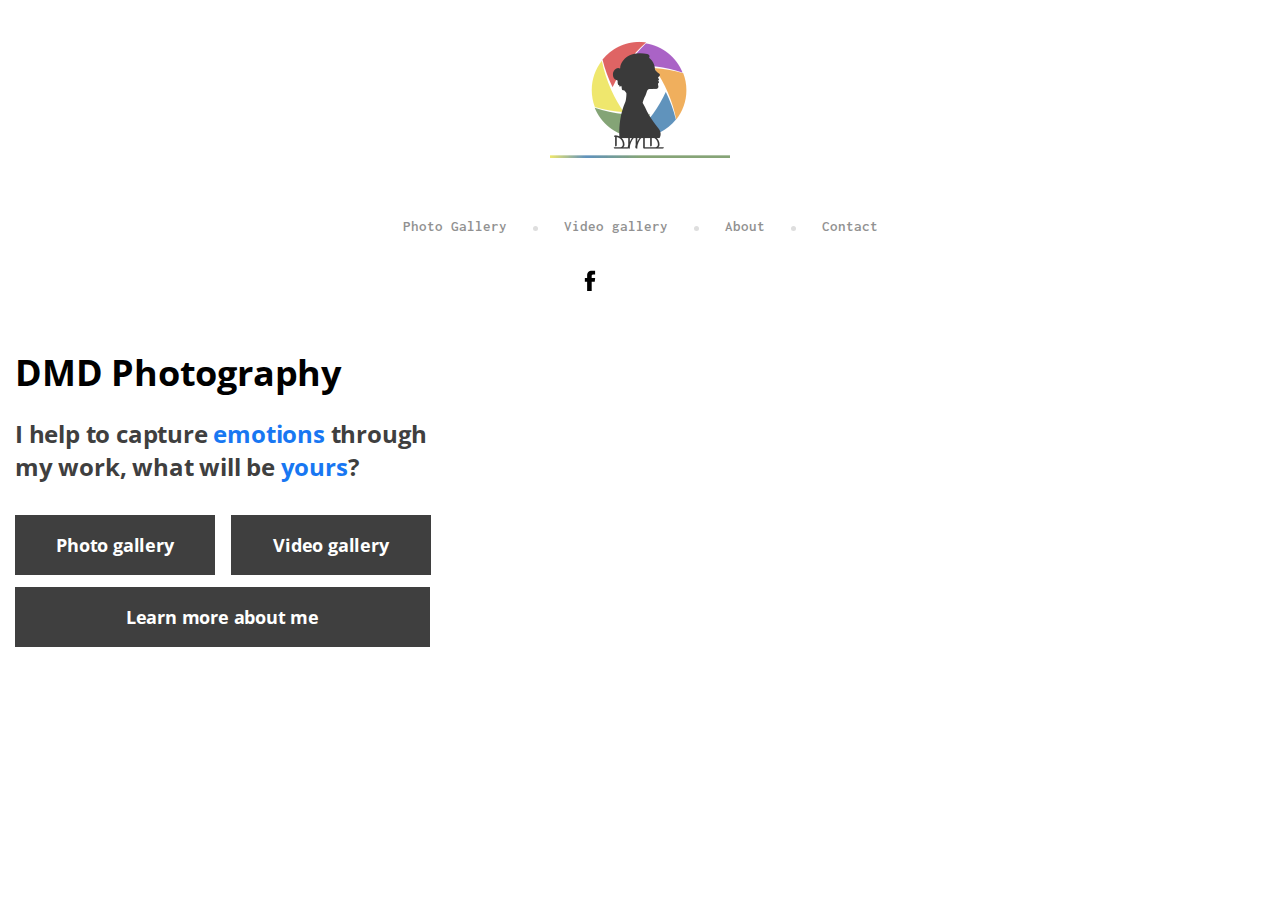
==== commit 9fb9e233: "fixing meta viewport issue + padding bug" ====
--- a/project/index.html
+++ b/project/index.html
@@ -11,6 +11,7 @@
       gtag('config', 'UA-175798206-1');
     </script>
 
+    <meta name="viewport" content="width=device-width, initial-scale=1, shrink-to-fit=no" />
     <meta charset="utf-8" />
     <meta http-equiv="X-UA-Compatible" content="IE=edge" />
     <link rel="icon" type="image/png" sizes="32x32" href="../../../favicon-32x32.png" />
--- a/project/styles/home-style.css
+++ b/project/styles/home-style.css
@@ -0,0 +1,148 @@
+.page-content {
+  width: 1400px;
+  margin: 0 auto;
+}
+
+.page-content section {
+  float: left;
+  width: 40%;
+}
+
+.page-content section h1 {
+  font-size: 36px;
+  margin-bottom: 20px;
+}
+
+.page-content section h2 {
+  font-size: 24px;
+  color: #3f3f3f;
+  width: 60%;
+  margin-bottom: 32px;
+}
+
+.page-content section h2 span {
+  color: #1877f2;
+}
+
+.page-content section a {
+  text-decoration: none;
+  display: inline-block;
+  text-align: center;
+  background-color: #3f3f3f;
+  color: white;
+  width: 200px;
+  height: 60px;
+  line-height: 60px;
+  font-size: 18px;
+  font-weight: bold;
+}
+
+.page-content section a:first-of-type {
+  margin-right: 12px;
+}
+
+.page-content section a:last-of-type {
+  margin-top: 12px;
+  width: 415px;
+}
+
+.page-content aside {
+  float: left;
+  width: 60%;
+}
+
+.page-content aside img {
+  width: 700px;
+  position: absolute;
+  margin-top: -100px;
+  margin-bottom: 50px;
+  z-index: -1;
+}
+
+@media only screen and (max-width: 1460px) {
+  .page-content {
+    width: calc(100% - 30px);
+  }
+}
+
+@media only screen and (max-width: 1280px) {
+  .page-content section {
+    width: 50%;
+  }
+  .page-content section h2 {
+    width: 70%;
+  }
+  .page-content aside {
+    width: calc(50% - 30px);
+    padding-right: 30px;
+  }
+  .page-content aside img {
+    width: 500px;
+    margin-top: 0;
+  }
+}
+
+@media only screen and (max-width: 1024px) {
+  .page-content section {
+    width: 60%;
+  }
+  .page-content aside {
+    width: calc(40% - 30px);
+  }
+  .page-content aside img {
+    width: 300px;
+    margin-top: 100px;
+  }
+}
+
+@media only screen and (max-width: 768px) {
+  .page-content {
+    padding: 0;
+  }
+  .page-content section {
+    width: 100%;
+    padding: 30px 0;
+  }
+  .page-content section h2 {
+    width: 60%;
+  }
+  .page-content section h1, .page-content section h2,
+  .page-content section a:first-of-type,
+  .page-content section a:last-of-type {
+    margin-left: 30px;
+  }
+  .page-content aside {
+    display: none;
+  }
+}
+
+@media only screen and (max-width: 500px) {
+  .page-content section h2 {
+    width: 70%;
+  }
+  .page-content section a {
+    display: block;
+    width: 100%;
+    margin: 0 0 12px 0;
+  }
+  .page-content section a:first-of-type {
+    margin-left: 0;
+  }
+  .page-content section a:last-of-type {
+    width: 100%;
+    margin-left: 0;
+    margin-top: -1px;
+  }
+}
+
+@media only screen and (max-width: 360px) {
+  .page-content section h1 {
+    margin-left: 0;
+    font-size: 32px;
+  }
+  .page-content section h2 {
+    margin-left: 0;
+    width: 80%;
+  }
+}
+/*# sourceMappingURL=home-style.css.map */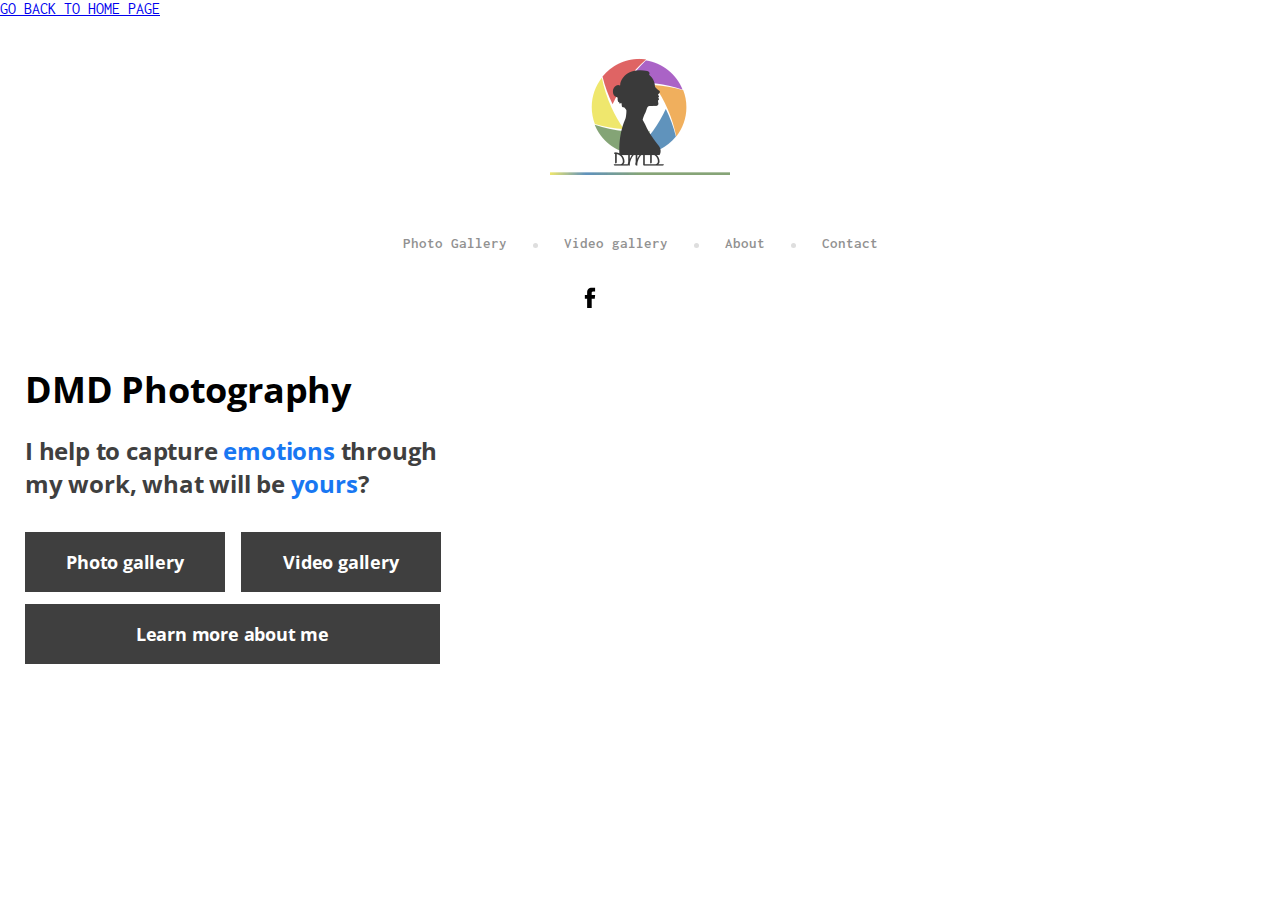
==== commit 5ce512d6: "changing domain" ====
--- a/project/index.html
+++ b/project/index.html
@@ -19,21 +19,19 @@
     <meta name="title" content="Frontend developer Deimantas Butėnas" />
     <meta name="description" content="A portfolio website of Deimantas Butėnas where you can see his work!" />
     <meta name="keywords" content="web development, frontend, portfolio, design, web design" />
-    <link rel="canonical" href="https://www.deimantasbutenas.lt/" />
+    <link rel="canonical" href="https://www.deimantasb.com/" />
 
     <meta property="og:type" content="website" />
-    <meta property="og:url" content="https://www.deimantasbutenas.lt/" />
+    <meta property="og:url" content="https://www.deimantasb.com/" />
     <meta property="og:title" content="Frontend developer Deimantas Butėnas" />
     <meta property="og:description" content="A portfolio website of Deimantas Butėnas where you can see his work!" />
-    <meta property="og:image" content="https://www.deimantasbutenas.lt/meta-og-image.png" />
+    <meta property="og:image" content="https://www.deimantasb.com/meta-og-image.png" />
 
     <meta property="twitter:card" content="summary_large_image" />
-    <meta property="twitter:url" content="https://www.deimantasbutenas.lt/" />
+    <meta property="twitter:url" content="https://www.deimantasb.com/" />
     <meta property="twitter:title" content="Frontend developer Deimantas Butėnas" />
     <meta property="twitter:description" content="A portfolio website of Deimantas Butėnas where you can see his work!" />
-    <meta property="twitter:image" content="https://www.deimantasbutenas.lt/meta-og-image.png" />
-    
-    <!--<link rel="apple-touch-icon" href="%PUBLIC_URL%/logo192.png" />-->
+    <meta property="twitter:image" content="https://www.deimantasb.com/meta-og-image.png" />
 
     <link rel="stylesheet" type="text/css" href="styles/global-style.css" media="screen">
     <link rel="stylesheet" type="text/css" href="styles/home-style.css" media="screen">
@@ -45,8 +43,10 @@
     <div id="fb-root"></div>
     <script async defer crossorigin="anonymous" src="https://connect.facebook.net/en_GB/sdk.js#xfbml=1&version=v7.0"></script>
     
+    <a href=".." id="go-back-to-homepage">GO BACK TO HOME PAGE</a>
+
     <header class="photo-gallery-header">
-      <a href="https://deimantasbutenas.lt/projects/1/preview/" class="page-logo">
+      <a href="https://deimantasb.com/projects/photography-portfolio/preview/" class="page-logo">
         <img src="logo.png" alt="Page logo" title="Go to home page">
       </a>
       <div class="mobile-navigation-bar noSelect" onclick="toggleMobileNavigation()">
@@ -57,19 +57,19 @@
       <nav id="top-navigation">
         <ul class="navigation">
           <li>
-              <a href="https://deimantasbutenas.lt/projects/1/preview/galleries/" title="Go to galleries page">Photo Gallery</a>
+              <a href="https://deimantasb.com/projects/photography-portfolio/preview/galleries/" title="Go to galleries page">Photo Gallery</a>
               <span class="nav-dot"></span>
           </li>
           <li>
-              <a href="https://deimantasbutenas.lt/projects/1/preview/videos/" title="Go to videos page">Video gallery</a>
+              <a href="https://deimantasb.com/projects/photography-portfolio/preview/videos/" title="Go to videos page">Video gallery</a>
               <span class="nav-dot"></span>
           </li>
           <li>
-              <a href="https://deimantasbutenas.lt/projects/1/preview/about/" title="Go to about page">About</a>
+              <a href="https://deimantasb.com/projects/photography-portfolio/preview/about/" title="Go to about page">About</a>
               <span class="nav-dot"></span>
           </li>
           <li>
-              <a href="https://deimantasbutenas.lt/projects/1/preview/contact/" title="Go to contact page">Contact</a>
+              <a href="https://deimantasb.com/projects/photography-portfolio/preview/contact/" title="Go to contact page">Contact</a>
           </li>
         </ul>
       </nav>
@@ -92,9 +92,9 @@
           <section>
             <h1>DMD Photography</h1>
             <h2>I help to capture <span>emotions</span> through my work, what will be <span>yours</span>?</h2>
-            <a href="https://deimantasbutenas.lt/projects/1/preview/galleries/">Photo gallery</a>
-            <a href="https://deimantasbutenas.lt/projects/1/preview/videos/">Video gallery</a>
-            <a href="https://deimantasbutenas.lt/projects/1/preview/about/">Learn more about me</a>
+            <a href="https://deimantasb.com/projects/photography-portfolio/preview/galleries/">Photo gallery</a>
+            <a href="https://deimantasb.com/projects/photography-portfolio/preview/videos/">Video gallery</a>
+            <a href="https://deimantasb.com/projects/photography-portfolio/preview/about/">Learn more about me</a>
           </section>
           <aside>
             <img id="camera" src="./camera.svg" onerror="changeToPNG" alt="">
--- a/project/styles/home-style.css
+++ b/project/styles/home-style.css
@@ -61,7 +61,7 @@
 
 @media only screen and (max-width: 1460px) {
   .page-content {
-    width: calc(100% - 30px);
+    width: calc(100% - 50px);
   }
 }
 
@@ -73,7 +73,7 @@
     width: 70%;
   }
   .page-content aside {
-    width: calc(50% - 30px);
+    width: calc(50% - 80px);
     padding-right: 30px;
   }
   .page-content aside img {
@@ -87,7 +87,7 @@
     width: 60%;
   }
   .page-content aside {
-    width: calc(40% - 30px);
+    width: calc(40% - 60px);
   }
   .page-content aside img {
     width: 300px;
